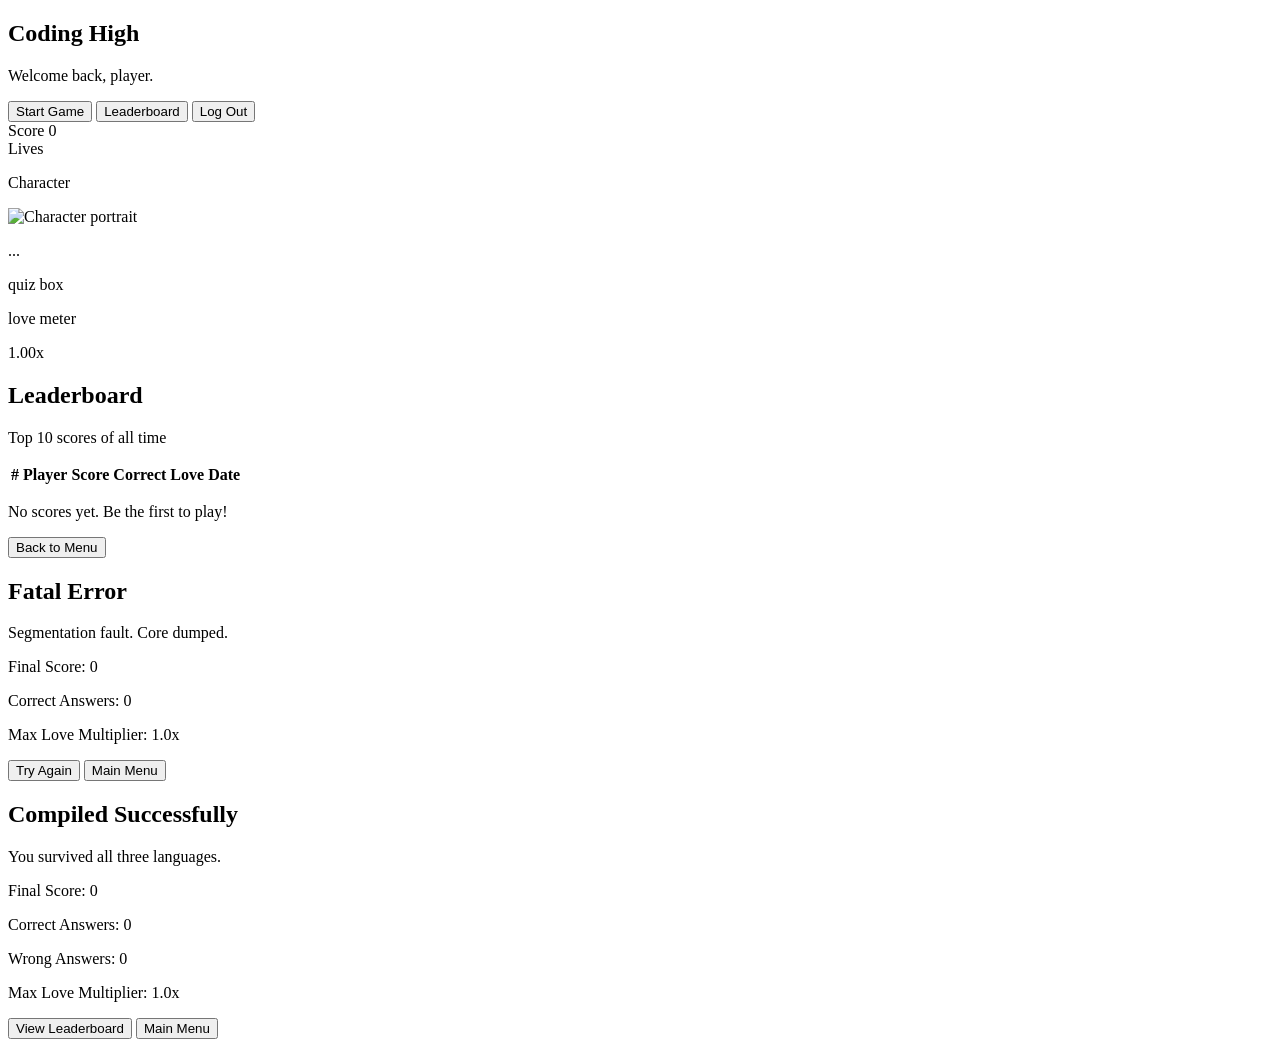
==== html/index.html @ c5b6c33c "Initial commit" ====
<!DOCTYPE html>
<html lang="en">
<head>
  <meta charset="UTF-8" />
  <meta name="viewport" content="width=device-width, initial-scale=1.0" />
  <title>Coding High</title>

  <!-- Linking the stylesheet first so the page doesn't flash unstyled while scripts load -->
  <link rel="stylesheet" href="css/style.css" />

  <!-- JetBrains Mono — a monospace font that fits the coding theme.
       Loaded from Google Fonts so I don't have to host it myself. -->
  <link rel="preconnect" href="https://fonts.googleapis.com" />
  <link rel="preconnect" href="https://fonts.gstatic.com" crossorigin />
  <link
    href="https://fonts.googleapis.com/css2?family=JetBrains+Mono:wght@400;500;700&display=swap"
    rel="stylesheet"
  />
</head>
<body>

  <!--============================================================
       MAIN MENU
       Where the player lands after logging in. Three options:
       start a run, look at scores, or log out.
       ============================================================ -->
  <section id="screen-menu" class="screen active">
    <div class="menu-container">

      <h1 class="game-title">Coding&nbsp;High</h1>
      <p id="welcome-msg" class="welcome">Welcome back, player.</p>

      <div class="menu-buttons">
        <button id="start-game-btn" class="btn-primary">Start Game</button>
        <button id="view-leaderboard-btn" class="btn-secondary">Leaderboard</button>
        <button id="logout-btn" class="btn-danger">Log Out</button>
      </div>

    </div>
  </section>


  <!-- ============================================================
       GAME SCREEN
       Three-column layout:
         LEFT   = character panel, coloured per language
         MIDDLE = dialogue + question + answer buttons
         RIGHT  = vertical love meter

       CSS grid keeps the middle column flexible while the side
       columns stay fixed. On mobile everything stacks vertically.
       ============================================================ -->
  <section id="screen-game" class="screen">
    <div class="game-container">

      <!-- Small HUD at the top — just score and lives. -->
      <header class="game-hud">
        <div class="hud-item">
          <span class="hud-label">Score</span>
          <span id="score-display" class="hud-value">0</span>
        </div>

        <div class="hud-item hud-right">
          <span class="hud-label">Lives</span>
          <div id="lives-display" class="lives"></div>
        </div>
      </header>

      <!-- THREE-COLUMN GRID -->
      <div class="game-area">

        <!-- LEFT COLUMN — character panel.
             Background colour comes from data.js via a CSS variable
             (--char-color). Portrait swaps when the character changes. -->
        <aside class="character-panel">
          <p id="character-name" class="character-panel-label">Character</p>
          <div class="character-avatar">
            <img id="character-image" src="" alt="Character portrait" />
          </div>
        </aside>

        <!-- MIDDLE COLUMN — dialogue + question + answers -->
        <main class="quiz-area">

          <div class="dialogue-box">
            <p id="character-dialogue" class="dialogue">...</p>
            <p id="question-text" class="question"></p>
          </div>

          <div class="quiz-box">
            <p class="quiz-box-label">quiz box</p>
            <div id="answers-container" class="answers"></div>
            <p id="feedback-msg" class="feedback" aria-live="polite"></p>
          </div>

        </main>

        <!-- RIGHT COLUMN — vertical love meter.
             Fills from the bottom up as the player answers correctly.
             Resets when they get one wrong. -->
        <aside class="love-panel">
          <p class="love-label">love meter</p>
          <div class="love-meter-vertical">
            <div id="love-fill" class="love-fill-vertical"></div>
          </div>
          <p id="love-multiplier" class="love-multiplier">1.00x</p>
        </aside>

      </div>
    </div>
  </section>


  <!-- ============================================================
       LEADERBOARD
       Top 10 scores. Table body is empty — JS fills it in from
       localStorage when this screen is shown.
       ============================================================ -->
  <section id="screen-leaderboard" class="screen">
    <div class="leaderboard-container">

      <h1>Leaderboard</h1>
      <p class="subtitle">Top 10 scores of all time</p>

      <table class="leaderboard-table">
        <thead>
          <tr>
            <th>#</th>
            <th>Player</th>
            <th>Score</th>
            <th>Correct</th>
            <th>Love</th>
            <th>Date</th>
          </tr>
        </thead>
        <tbody id="leaderboard-body"></tbody>
      </table>

      <p id="leaderboard-empty" class="empty-msg hidden">
        No scores yet. Be the first to play!
      </p>

      <button id="back-to-menu-btn" class="btn-secondary">Back to Menu</button>

    </div>
  </section>


  <!-- ============================================================
       CRASH SCREEN
       Game over when the player loses all 3 lives.
       ============================================================ -->
  <section id="screen-crash" class="screen">
    <div class="end-container">
      <h1 class="crash-title">Fatal Error</h1>
      <p class="crash-sub">Segmentation fault. Core dumped.</p>

      <div class="end-stats">
        <p>Final Score: <span id="crash-score">0</span></p>
        <p>Correct Answers: <span id="crash-correct">0</span></p>
        <p>Max Love Multiplier: <span id="crash-multiplier">1.0x</span></p>
      </div>

      <div class="end-buttons">
        <button id="crash-retry-btn" class="btn-primary">Try Again</button>
        <button id="crash-menu-btn" class="btn-secondary">Main Menu</button>
      </div>
    </div>
  </section>


  <!-- ============================================================
       VICTORY SCREEN
       Shown when the player finishes all three characters
       without losing three lives. Romance line at the bottom
       changes based on how they did.
       ============================================================ -->
  <section id="screen-victory" class="screen">
    <div class="end-container">
      <h1 class="victory-title">Compiled Successfully</h1>
      <p class="victory-sub">You survived all three languages.</p>

      <div class="end-stats">
        <p>Final Score: <span id="victory-score">0</span></p>
        <p>Correct Answers: <span id="victory-correct">0</span></p>
        <p>Wrong Answers: <span id="victory-wrong">0</span></p>
        <p>Max Love Multiplier: <span id="victory-multiplier">1.0x</span></p>
        <p id="victory-romance" class="romance-ending"></p>
      </div>

      <div class="end-buttons">
        <button id="victory-leaderboard-btn" class="btn-primary">View Leaderboard</button>
        <button id="victory-menu-btn" class="btn-secondary">Main Menu</button>
      </div>
    </div>
  </section>


  <!-- ============================================================
       SCRIPTS
       Loaded at the bottom of <body> so all the HTML elements
       exist before the scripts run.

       Order matters:
         data.js        → characters and questions
         storage.js     → localStorage helpers
         auth.js        → login/logout (used by app.js)
         leaderboard.js → rendering the top 10
         game.js        → gameplay loop
         app.js         → wires everything together
       ============================================================ -->
  <script src="js/data.js"></script>
  <script src="js/storage.js"></script>
  <script src="js/auth.js"></script>
  <script src="js/leaderboard.js"></script>
  <script src="js/game.js"></script>
  <script src="js/app.js"></script>

</body>
</html>
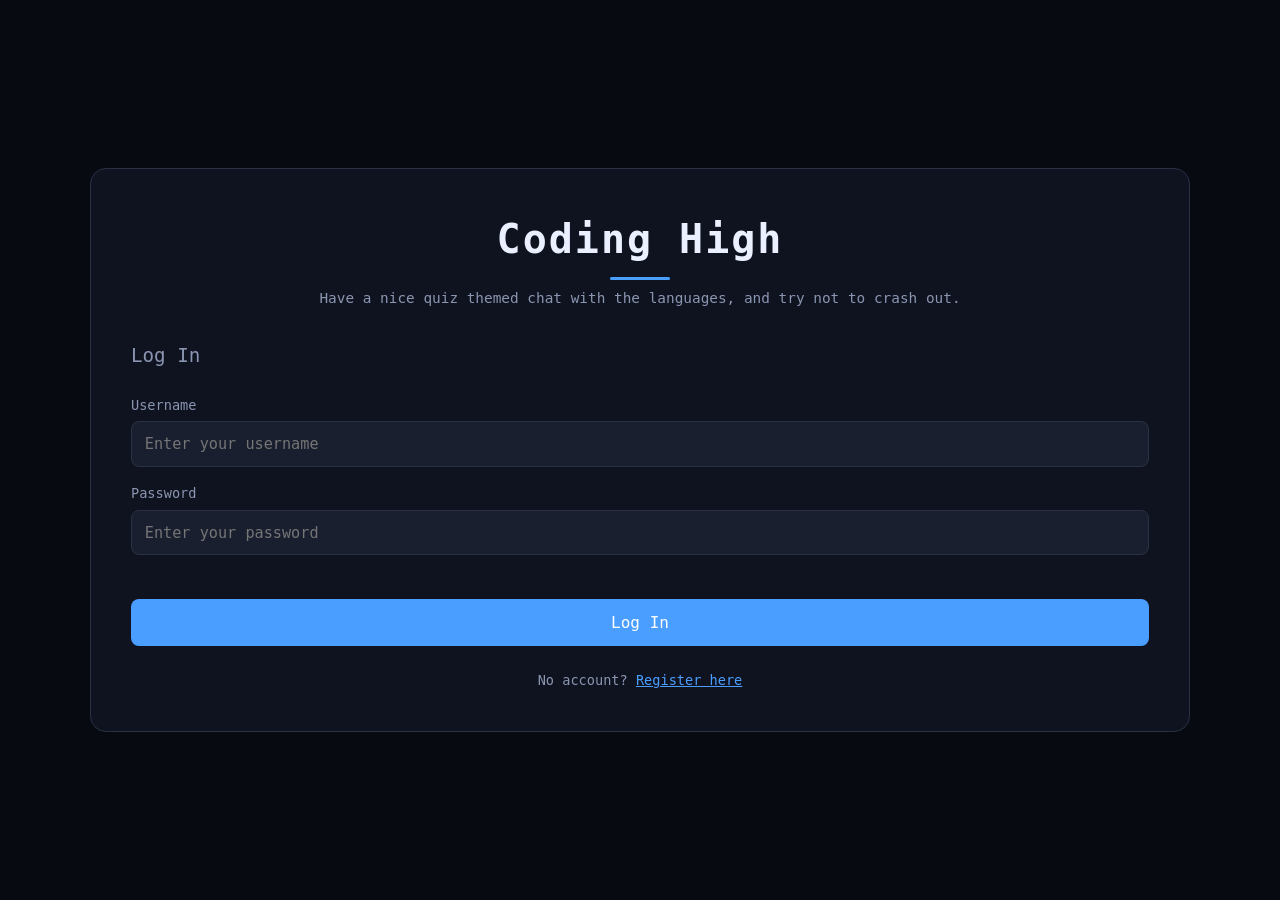
==== commit beb0c1d8: "Initial commit - Coding High game" ====
--- a/html/index.html
+++ b/html/index.html
@@ -5,11 +5,9 @@
   <meta name="viewport" content="width=device-width, initial-scale=1.0" />
   <title>Coding High</title>
 
-  <!-- Linking the stylesheet first so the page doesn't flash unstyled while scripts load -->
-  <link rel="stylesheet" href="css/style.css" />
+  <!-- Go up one folder, then into css/ -->
+  <link rel="stylesheet" href="../css/style.css" />
 
-  <!-- JetBrains Mono — a monospace font that fits the coding theme.
-       Loaded from Google Fonts so I don't have to host it myself. -->
   <link rel="preconnect" href="https://fonts.googleapis.com" />
   <link rel="preconnect" href="https://fonts.gstatic.com" crossorigin />
   <link
@@ -19,14 +17,9 @@
 </head>
 <body>
 
-  <!--============================================================
-       MAIN MENU
-       Where the player lands after logging in. Three options:
-       start a run, look at scores, or log out.
-       ============================================================ -->
+  <!-- MAIN MENU -->
   <section id="screen-menu" class="screen active">
     <div class="menu-container">
-
       <h1 class="game-title">Coding&nbsp;High</h1>
       <p id="welcome-msg" class="welcome">Welcome back, player.</p>
 
@@ -35,43 +28,26 @@
         <button id="view-leaderboard-btn" class="btn-secondary">Leaderboard</button>
         <button id="logout-btn" class="btn-danger">Log Out</button>
       </div>
-
     </div>
   </section>
 
-
-  <!-- ============================================================
-       GAME SCREEN
-       Three-column layout:
-         LEFT   = character panel, coloured per language
-         MIDDLE = dialogue + question + answer buttons
-         RIGHT  = vertical love meter
-
-       CSS grid keeps the middle column flexible while the side
-       columns stay fixed. On mobile everything stacks vertically.
-       ============================================================ -->
+  <!-- GAME SCREEN -->
   <section id="screen-game" class="screen">
     <div class="game-container">
 
-      <!-- Small HUD at the top — just score and lives. -->
       <header class="game-hud">
         <div class="hud-item">
           <span class="hud-label">Score</span>
           <span id="score-display" class="hud-value">0</span>
         </div>
-
         <div class="hud-item hud-right">
           <span class="hud-label">Lives</span>
           <div id="lives-display" class="lives"></div>
         </div>
       </header>
 
-      <!-- THREE-COLUMN GRID -->
       <div class="game-area">
 
-        <!-- LEFT COLUMN — character panel.
-             Background colour comes from data.js via a CSS variable
-             (--char-color). Portrait swaps when the character changes. -->
         <aside class="character-panel">
           <p id="character-name" class="character-panel-label">Character</p>
           <div class="character-avatar">
@@ -79,25 +55,18 @@
           </div>
         </aside>
 
-        <!-- MIDDLE COLUMN — dialogue + question + answers -->
         <main class="quiz-area">
-
           <div class="dialogue-box">
             <p id="character-dialogue" class="dialogue">...</p>
             <p id="question-text" class="question"></p>
           </div>
-
           <div class="quiz-box">
             <p class="quiz-box-label">quiz box</p>
             <div id="answers-container" class="answers"></div>
             <p id="feedback-msg" class="feedback" aria-live="polite"></p>
           </div>
-
         </main>
 
-        <!-- RIGHT COLUMN — vertical love meter.
-             Fills from the bottom up as the player answers correctly.
-             Resets when they get one wrong. -->
         <aside class="love-panel">
           <p class="love-label">love meter</p>
           <div class="love-meter-vertical">
@@ -110,15 +79,9 @@
     </div>
   </section>
 
-
-  <!-- ============================================================
-       LEADERBOARD
-       Top 10 scores. Table body is empty — JS fills it in from
-       localStorage when this screen is shown.
-       ============================================================ -->
+  <!-- LEADERBOARD -->
   <section id="screen-leaderboard" class="screen">
     <div class="leaderboard-container">
-
       <h1>Leaderboard</h1>
       <p class="subtitle">Top 10 scores of all time</p>
 
@@ -141,15 +104,10 @@
       </p>
 
       <button id="back-to-menu-btn" class="btn-secondary">Back to Menu</button>
-
     </div>
   </section>
 
-
-  <!-- ============================================================
-       CRASH SCREEN
-       Game over when the player loses all 3 lives.
-       ============================================================ -->
+  <!-- CRASH SCREEN -->
   <section id="screen-crash" class="screen">
     <div class="end-container">
       <h1 class="crash-title">Fatal Error</h1>
@@ -168,13 +126,7 @@
     </div>
   </section>
 
-
-  <!-- ============================================================
-       VICTORY SCREEN
-       Shown when the player finishes all three characters
-       without losing three lives. Romance line at the bottom
-       changes based on how they did.
-       ============================================================ -->
+  <!-- VICTORY SCREEN -->
   <section id="screen-victory" class="screen">
     <div class="end-container">
       <h1 class="victory-title">Compiled Successfully</h1>
@@ -195,26 +147,13 @@
     </div>
   </section>
 
-
-  <!-- ============================================================
-       SCRIPTS
-       Loaded at the bottom of <body> so all the HTML elements
-       exist before the scripts run.
-
-       Order matters:
-         data.js        → characters and questions
-         storage.js     → localStorage helpers
-         auth.js        → login/logout (used by app.js)
-         leaderboard.js → rendering the top 10
-         game.js        → gameplay loop
-         app.js         → wires everything together
-       ============================================================ -->
-  <script src="js/data.js"></script>
-  <script src="js/storage.js"></script>
-  <script src="js/auth.js"></script>
-  <script src="js/leaderboard.js"></script>
-  <script src="js/game.js"></script>
-  <script src="js/app.js"></script>
+  <!-- Scripts — go up one folder, then into JS/ -->
+  <script src="../JS/data.js"></script>
+  <script src="../JS/storage.js"></script>
+  <script src="../JS/auth.js"></script>
+  <script src="../JS/leaderboard.js"></script>
+  <script src="../JS/game.js"></script>
+  <script src="../JS/app.js"></script>
 
 </body>
 </html>
--- a/css/style.css
+++ b/css/style.css
@@ -0,0 +1,620 @@
+/* ============================================================
+   RESET
+   Browsers add default margins/padding. Removing them makes
+   layout predictable across Chrome, Firefox, Edge, Safari.
+   ============================================================ */
+* {
+  margin: 0;
+  padding: 0;
+  box-sizing: border-box;
+}
+
+/* ============================================================
+   COLOUR PALETTE
+   Blues, blacks, whites. One place to change the whole theme.
+   Each character also gets their own accent colour, defined in
+   data.js and applied via a CSS variable.
+   ============================================================ */
+:root {
+  --bg: #080a12;              /* near-black navy — page background */
+  --bg-panel: #0f1320;        /* slightly lighter — panels */
+  --bg-input: #1a1f30;        /* input / button background */
+  --border: #2a3145;          /* subtle borders */
+  --border-bright: #3b4560;   /* hover / focus borders */
+
+  --text: #eaf0ff;            /* main text — white with a hint of blue */
+  --text-dim: #8a95b0;        /* muted text */
+
+  --primary: #4a9eff;         /* main accent — bright blue */
+  --primary-hover: #6bb0ff;
+  --primary-dark: #1e5fb8;
+
+  --success: #4ade80;         /* correct answers */
+  --danger: #ef4444;          /* wrong answers / crash */
+}
+
+/* ============================================================
+   BODY
+   Flex-centres the active screen.
+   ============================================================ */
+body {
+  font-family: 'JetBrains Mono', monospace;
+  background: var(--bg);
+  color: var(--text);
+  min-height: 100vh;
+  display: flex;
+  justify-content: center;
+  align-items: center;
+  padding: 1rem;
+  line-height: 1.5;
+}
+
+/* ============================================================
+   SCREEN SWITCHING
+   Every .screen is hidden. Only .active is visible.
+   ============================================================ */
+.screen {
+  display: none;
+  width: 100%;
+  max-width: 1100px;
+}
+
+.screen.active {
+  display: block;
+}
+
+.hidden {
+  display: none !important;
+}
+
+/* ============================================================
+   SHARED ELEMENTS
+   ============================================================ */
+.game-title {
+  font-size: 2.5rem;
+  font-weight: 700;
+  text-align: center;
+  letter-spacing: 2px;
+  color: var(--text);
+  margin-bottom: 0.5rem;
+}
+
+/* Blue underline accent under the title */
+.game-title::after {
+  content: "";
+  display: block;
+  width: 60px;
+  height: 3px;
+  background: var(--primary);
+  margin: 0.5rem auto 0;
+  border-radius: 2px;
+}
+
+.tagline,
+.subtitle {
+  text-align: center;
+  color: var(--text-dim);
+  font-size: 0.9rem;
+  margin-bottom: 2rem;
+}
+
+/* ---------- BUTTONS ---------- */
+.btn-primary,
+.btn-secondary,
+.btn-danger {
+  display: block;
+  width: 100%;
+  padding: 0.9rem;
+  margin-top: 1rem;
+  font-family: inherit;
+  font-size: 1rem;
+  font-weight: 500;
+  border: none;
+  border-radius: 8px;
+  cursor: pointer;
+  transition: transform 0.15s, background 0.15s, border-color 0.15s;
+}
+
+.btn-primary {
+  background: var(--primary);
+  color: #ffffff;
+}
+.btn-primary:hover {
+  background: var(--primary-hover);
+  transform: translateY(-2px);
+}
+
+.btn-secondary {
+  background: var(--bg-input);
+  color: var(--text);
+  border: 1px solid var(--border);
+}
+.btn-secondary:hover {
+  background: var(--border);
+  border-color: var(--border-bright);
+  transform: translateY(-2px);
+}
+
+.btn-danger {
+  background: transparent;
+  color: var(--danger);
+  border: 1px solid var(--danger);
+}
+.btn-danger:hover {
+  background: var(--danger);
+  color: white;
+}
+
+.link-btn {
+  background: none;
+  border: none;
+  color: var(--primary);
+  font-family: inherit;
+  font-size: inherit;
+  cursor: pointer;
+  text-decoration: underline;
+}
+
+/* ============================================================
+   PANEL CONTAINERS (auth, menu, leaderboard, end screens)
+   Same look across every non-game screen.
+   ============================================================ */
+.auth-container,
+.menu-container,
+.leaderboard-container,
+.end-container {
+  background: var(--bg-panel);
+  border: 1px solid var(--border);
+  border-radius: 16px;
+  padding: 2.5rem;
+  width: 100%;
+}
+
+/* ============================================================
+   AUTH SCREEN
+   ============================================================ */
+.auth-form h2 {
+  font-size: 1.2rem;
+  margin-bottom: 1.5rem;
+  color: var(--text-dim);
+  font-weight: 500;
+}
+
+.auth-form label {
+  display: block;
+  font-size: 0.85rem;
+  margin-bottom: 0.4rem;
+  margin-top: 1rem;
+  color: var(--text-dim);
+}
+
+.auth-form input {
+  width: 100%;
+  padding: 0.8rem;
+  background: var(--bg-input);
+  border: 1px solid var(--border);
+  border-radius: 8px;
+  color: var(--text);
+  font-family: inherit;
+  font-size: 0.95rem;
+}
+
+.auth-form input:focus {
+  outline: none;
+  border-color: var(--primary);
+}
+
+.error-msg {
+  color: var(--danger);
+  font-size: 0.85rem;
+  min-height: 1.2rem;
+  margin-top: 0.5rem;
+}
+
+.switch-form {
+  text-align: center;
+  margin-top: 1.5rem;
+  font-size: 0.85rem;
+  color: var(--text-dim);
+}
+
+/* ============================================================
+   MENU SCREEN
+   ============================================================ */
+.welcome {
+  text-align: center;
+  color: var(--text-dim);
+  margin-bottom: 2rem;
+}
+
+.menu-buttons {
+  display: flex;
+  flex-direction: column;
+  gap: 0.5rem;
+}
+
+/* ============================================================
+   GAME SCREEN
+   ============================================================ */
+.game-container {
+  background: var(--bg-panel);
+  border: 1px solid var(--border);
+  border-radius: 16px;
+  padding: 1.5rem;
+  width: 100%;
+}
+
+/* ---------- TOP HUD ---------- */
+.game-hud {
+  display: flex;
+  justify-content: space-between;
+  align-items: center;
+  padding-bottom: 1rem;
+  margin-bottom: 1rem;
+  border-bottom: 1px solid var(--border);
+}
+
+.hud-item {
+  display: flex;
+  align-items: center;
+  gap: 0.8rem;
+}
+
+.hud-right {
+  flex-direction: row-reverse;
+}
+
+.hud-label {
+  font-size: 0.7rem;
+  color: var(--text-dim);
+  text-transform: uppercase;
+  letter-spacing: 1.5px;
+}
+
+.hud-value {
+  font-size: 1.2rem;
+  font-weight: 700;
+  color: var(--primary);
+}
+
+.lives {
+  display: flex;
+  gap: 0.4rem;
+}
+
+.life-icon {
+  width: 14px;
+  height: 14px;
+  background: var(--primary);
+  border-radius: 50%;
+  box-shadow: 0 0 8px rgba(74, 158, 255, 0.5);
+}
+
+.life-icon.lost {
+  background: var(--border);
+  box-shadow: none;
+}
+
+/* ---------- 3-COLUMN GAME AREA ---------- */
+.game-area {
+  display: grid;
+  grid-template-columns: 180px 1fr 100px;
+  gap: 1rem;
+  min-height: 520px;
+}
+
+/* ---------- LEFT: CHARACTER PANEL ---------- */
+.character-panel {
+  /* --char-color is set by JS from data.js for each character */
+  background: var(--char-color, var(--primary-dark));
+  border-radius: 10px;
+  padding: 1.2rem 1rem;
+  display: flex;
+  flex-direction: column;
+  justify-content: space-between;
+  align-items: center;
+  transition: background 0.4s ease;
+}
+
+.character-panel-label {
+  font-size: 1rem;
+  font-weight: 700;
+  color: #ffffff;
+  text-align: center;
+  letter-spacing: 0.5px;
+}
+
+.character-avatar {
+  width: 110px;
+  height: 110px;
+  border-radius: 50%;
+  background: rgba(255, 255, 255, 0.18);
+  border: 3px solid rgba(255, 255, 255, 0.5);
+  display: flex;
+  justify-content: center;
+  align-items: center;
+  font-size: 2.2rem;
+  font-weight: 700;
+  color: #ffffff;
+  text-shadow: 0 2px 6px rgba(0, 0, 0, 0.3);
+  margin-top: auto;
+  margin-bottom: auto;
+}
+
+/* ---------- MIDDLE: QUIZ AREA ---------- */
+.quiz-area {
+  display: flex;
+  flex-direction: column;
+  gap: 1rem;
+}
+
+/* Dialogue + question box */
+.dialogue-box {
+  flex: 1;
+  background: var(--bg-input);
+  border: 1px solid var(--border);
+  border-radius: 10px;
+  padding: 1.5rem;
+  display: flex;
+  flex-direction: column;
+  justify-content: space-between;
+  gap: 1.5rem;
+}
+
+.dialogue {
+  font-size: 1rem;
+  color: var(--text);
+  line-height: 1.6;
+}
+
+.question {
+  font-size: 1.05rem;
+  font-weight: 500;
+  color: var(--text);
+  text-align: center;
+  padding-top: 1rem;
+  border-top: 1px dashed var(--border);
+  min-height: 2rem;
+}
+
+/* Quiz box: label + buttons */
+.quiz-box-label {
+  font-size: 0.85rem;
+  font-weight: 700;
+  color: var(--text-dim);
+  text-transform: lowercase;
+  letter-spacing: 1px;
+  margin-bottom: 0.5rem;
+}
+
+.answers {
+  display: grid;
+  grid-template-columns: 1fr 1fr;
+  gap: 0.8rem;
+}
+
+.answer-btn {
+  padding: 1rem;
+  background: var(--bg-input);
+  border: 2px solid var(--border);
+  border-radius: 8px;
+  color: var(--text);
+  font-family: inherit;
+  font-size: 0.95rem;
+  cursor: pointer;
+  text-align: center;
+  transition: all 0.15s ease;
+}
+
+.answer-btn:hover:not(:disabled) {
+  border-color: var(--primary);
+  transform: translateY(-2px);
+  box-shadow: 0 4px 12px rgba(74, 158, 255, 0.2);
+}
+
+.answer-btn:disabled {
+  cursor: default;
+}
+
+.answer-btn.correct {
+  border-color: var(--success);
+  background: rgba(74, 222, 128, 0.12);
+  color: var(--success);
+}
+
+.answer-btn.wrong {
+  border-color: var(--danger);
+  background: rgba(239, 68, 68, 0.12);
+  color: var(--danger);
+}
+
+.feedback {
+  text-align: center;
+  font-style: italic;
+  min-height: 1.5rem;
+  color: var(--primary);
+  margin-top: 0.8rem;
+  font-size: 0.9rem;
+}
+
+/* ---------- RIGHT: LOVE METER ---------- */
+.love-panel {
+  display: flex;
+  flex-direction: column;
+  align-items: center;
+  gap: 0.5rem;
+}
+
+.love-label {
+  font-size: 0.8rem;
+  color: var(--text-dim);
+  text-transform: lowercase;
+  text-align: center;
+  letter-spacing: 0.5px;
+}
+
+.love-meter-vertical {
+  flex: 1;
+  width: 100%;
+  min-height: 200px;
+  background: var(--bg-input);
+  border: 1px solid var(--border);
+  border-radius: 10px;
+  overflow: hidden;
+  display: flex;
+  flex-direction: column-reverse; /* fill from bottom up */
+  position: relative;
+}
+
+.love-fill-vertical {
+  width: 100%;
+  height: 0%;
+  background: linear-gradient(0deg, var(--primary-dark), var(--primary), var(--primary-hover));
+  transition: height 0.4s ease;
+  box-shadow: 0 0 12px rgba(74, 158, 255, 0.5) inset;
+}
+
+.love-multiplier {
+  font-size: 0.95rem;
+  font-weight: 700;
+  color: var(--primary);
+}
+
+/* ============================================================
+   LEADERBOARD SCREEN
+   ============================================================ */
+.leaderboard-table {
+  width: 100%;
+  border-collapse: collapse;
+  margin-bottom: 1.5rem;
+}
+
+.leaderboard-table th {
+  text-align: left;
+  font-size: 0.75rem;
+  text-transform: uppercase;
+  letter-spacing: 1px;
+  color: var(--text-dim);
+  padding: 0.8rem 0.5rem;
+  border-bottom: 1px solid var(--border);
+}
+
+.leaderboard-table td {
+  padding: 0.8rem 0.5rem;
+  border-bottom: 1px solid var(--border);
+  font-size: 0.9rem;
+  color: var(--text);
+}
+
+.leaderboard-table tr.current-user td {
+  color: var(--primary);
+  font-weight: 700;
+}
+
+.empty-msg {
+  text-align: center;
+  color: var(--text-dim);
+  padding: 2rem;
+}
+
+/* ============================================================
+   END SCREENS (crash + victory)
+   ============================================================ */
+.end-container {
+  text-align: center;
+}
+
+.crash-title {
+  font-size: 2rem;
+  color: var(--danger);
+  margin-bottom: 0.5rem;
+  letter-spacing: 2px;
+}
+
+.victory-title {
+  font-size: 2rem;
+  color: var(--success);
+  margin-bottom: 0.5rem;
+  letter-spacing: 2px;
+}
+
+.crash-sub,
+.victory-sub {
+  color: var(--text-dim);
+  margin-bottom: 2rem;
+}
+
+.end-stats p {
+  margin: 0.6rem 0;
+  font-size: 1rem;
+  color: var(--text);
+}
+
+.end-stats span {
+  color: var(--primary);
+  font-weight: 700;
+}
+
+.romance-ending {
+  margin-top: 1.5rem !important;
+  font-style: italic;
+  color: var(--text-dim) !important;
+  font-weight: 400 !important;
+}
+
+.end-buttons {
+  margin-top: 2rem;
+  display: flex;
+  flex-direction: column;
+  gap: 0.5rem;
+}
+
+/* ============================================================
+   RESPONSIVE
+   Below 850px: stack the 3 columns vertically.
+   ============================================================ */
+@media (max-width: 850px) {
+  .game-area {
+    grid-template-columns: 1fr;
+  }
+
+  .character-panel {
+    flex-direction: row;
+    padding: 1rem;
+    min-height: auto;
+  }
+
+  .character-avatar {
+    width: 70px;
+    height: 70px;
+    font-size: 1.5rem;
+    margin: 0;
+  }
+
+  .love-panel {
+    flex-direction: row;
+    gap: 1rem;
+  }
+
+  .love-meter-vertical {
+    min-height: 20px;
+    height: 20px;
+    flex-direction: row; /* horizontal on mobile */
+  }
+
+  .love-fill-vertical {
+    height: 100%;
+    width: 0%;
+    transition: width 0.4s ease;
+  }
+}
+
+@media (max-width: 600px) {
+  .answers {
+    grid-template-columns: 1fr;
+  }
+
+  .game-title {
+    font-size: 1.8rem;
+  }
+}
